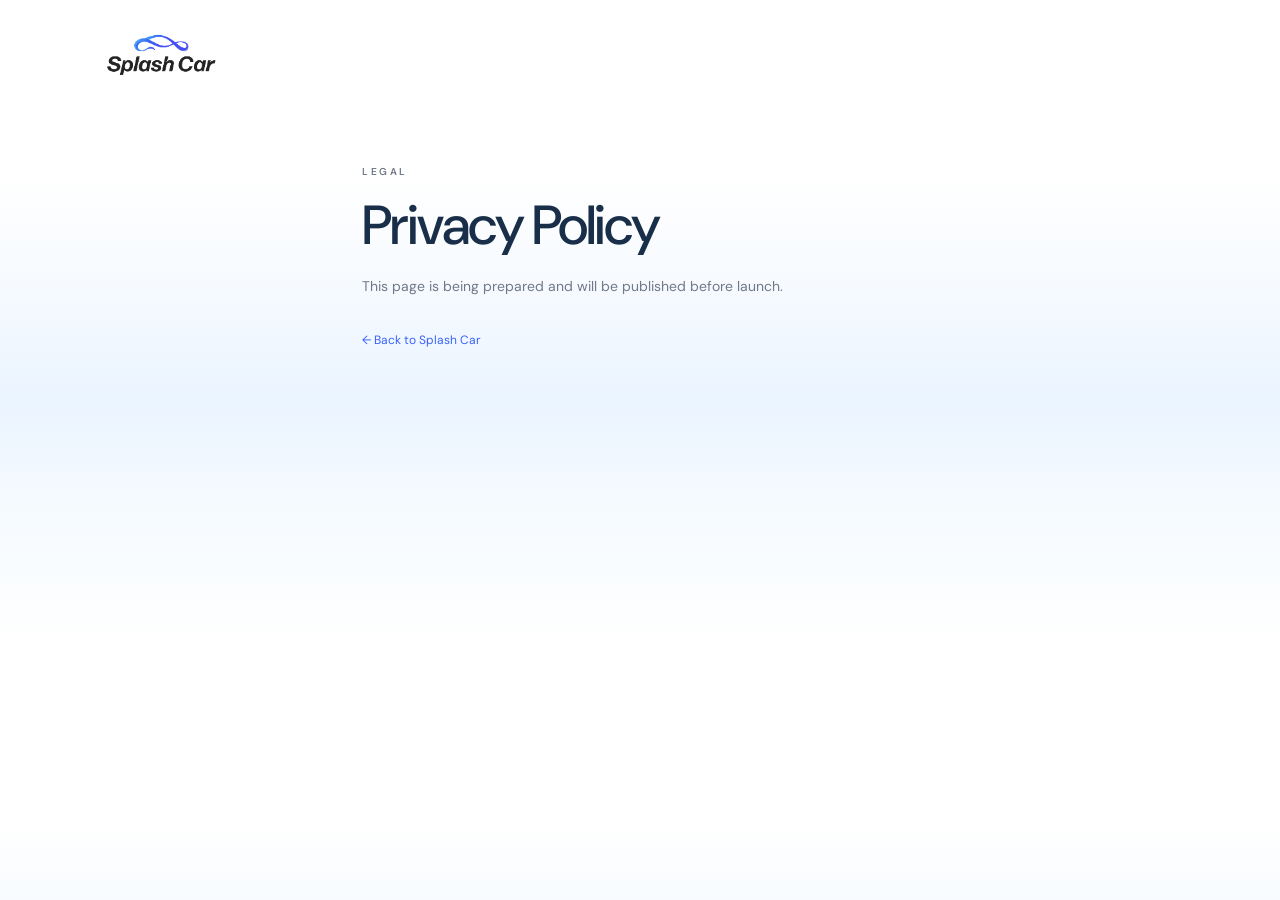
==== privacy.html @ b80e3eee "Splash Car coming-soon site with tunnel wash animation Light and dark-grey directions, tunnel hero a" ====
<!doctype html>
<html lang="en" data-theme="light">
<head>
  <meta charset="utf-8" />
  <meta name="viewport" content="width=device-width, initial-scale=1" />
  <title>Privacy Policy — Splash Car</title>
  <link rel="icon" href="favicon.svg" type="image/svg+xml" />
  <link rel="stylesheet" href="https://fonts.googleapis.com/css2?family=DM+Sans:opsz,wght@9..40,400;9..40,500;9..40,600&display=swap" />
  <link rel="stylesheet" href="styles.css" />
  <script>
    (function () {
      var d = new URLSearchParams(location.search).get('direction');
      if (d === 'dark' || d === 'light') document.documentElement.dataset.theme = d;
    })();
  </script>
</head>
<body>
  <header class="site-header">
    <a href="index.html" class="logo" aria-label="Splash Car home">
      <img class="logo-on-light" src="assets/splash-car-logo.png" alt="Splash Car" />
      <img class="logo-on-dark" src="assets/splash-car-logo-white.png" alt="Splash Car" />
    </a>
  </header>
  <main class="legal-page">
    <p class="eyebrow">Legal</p>
    <h1>Privacy Policy</h1>
    <p>This page is being prepared and will be published before launch.</p>
    <a class="back" href="index.html">← Back to Splash Car</a>
  </main>
</body>
</html>
---- styles.css ----
/* ---------- Tokens ---------- */
:root {
  --blue: #3761fa;
  --blue-hover: #244be2;
  --blue-soft: #5486ff;

  --bg: linear-gradient(#fff 0% 27%, #f4f9ff 48%, #eaf4ff 62%, #f5faff 78%, #fff 100%);
  --text: #22252d;
  --ink: #182e49;
  --muted: #707987;
  --faint: #8c93a1;
  --line: #d9dde4;
  --field-line: #d8dce5;
  --placeholder: #a4a9b4;
  --chip-bg: #fff;
  --chip-line: #cfd7e0;

  /* Read by main.js for the tunnel canvas (r, g, b) */
  --rib: 55, 97, 250;
  --rib-hot: 84, 134, 255;
  --streak: 84, 134, 255;
  --floor: 220, 232, 248;
  --bloom: 120, 160, 255;
  --tunnel-blend: source-over;
  --rib-strength: 0.8;
  --sheen-blend: screen;
  --water: 70, 120, 240;
}

:root[data-theme="dark"] {
  --bg: linear-gradient(180deg, #1c1d20 0%, #151619 38%, #0f1012 72%, #131417 100%);
  --text: #e6e8ec;
  --ink: #f3f5f8;
  --muted: #8d939e;
  --faint: #6f7580;
  --line: #2a2d33;
  --field-line: #31343b;
  --placeholder: #5d636e;
  --chip-bg: #1d1f23;
  --chip-line: #34373e;
  --blue-soft: #6f95ff;

  --rib: 70, 112, 255;
  --rib-hot: 140, 175, 255;
  --streak: 120, 160, 255;
  --floor: 40, 60, 120;
  --bloom: 70, 110, 255;
  --tunnel-blend: lighter;
  --rib-strength: 1;
  --water: 190, 220, 255;
}

/* ---------- Base ---------- */
* { box-sizing: border-box; }
html { scroll-behavior: smooth; }
body {
  margin: 0;
  color: var(--text);
  background: var(--bg);
  background-color: #fff;
  font-family: "DM Sans", Arial, sans-serif;
  -webkit-font-smoothing: antialiased;
  transition: color .3s;
}
:root[data-theme="dark"] body { background-color: #111214; }
a { color: inherit; text-decoration: none; }
button, input, textarea, select { font: inherit; }
button { cursor: pointer; }
button:disabled { cursor: wait; }
h1, h2, h3, p { margin: 0; }
:is(a, button, input, textarea, select):focus-visible { outline: 2px solid #6784ff; outline-offset: 6px; }
.sr-only { position: absolute; width: 1px; height: 1px; overflow: hidden; clip: rect(0 0 0 0); white-space: nowrap; }

/* ---------- Logo (swaps per direction, colours untouched) ---------- */
.logo { position: relative; display: block; flex: none; width: 160px; height: 81px; }
.logo img { position: absolute; inset: 0; width: 100%; height: 100%; object-fit: contain; }
.logo-on-dark { opacity: 0; }
:root[data-theme="dark"] .logo-on-light { opacity: 0; }
:root[data-theme="dark"] .logo-on-dark { opacity: 1; }

/* ---------- Modern arrow chip ---------- */
.arrow-chip {
  position: relative;
  display: inline-grid;
  place-items: center;
  flex: none;
  width: 30px;
  height: 30px;
  border-radius: 999px;
  overflow: hidden;
}
.arrow-chip svg {
  grid-area: 1 / 1;
  width: 15px;
  height: 15px;
  fill: none;
  stroke: currentColor;
  stroke-width: 1.7;
  stroke-linecap: round;
  stroke-linejoin: round;
  transition: transform .45s cubic-bezier(.7, 0, .2, 1);
}
.arrow-chip svg + svg { transform: translateX(-200%); }
:is(a, button):hover .arrow-chip svg:first-child,
:is(a, button):focus-visible .arrow-chip svg:first-child { transform: translateX(200%); }
:is(a, button):hover .arrow-chip svg + svg,
:is(a, button):focus-visible .arrow-chip svg + svg { transform: translateX(0); }

/* ---------- Header ---------- */
.top { overflow: hidden; }
.site-header {
  position: relative;
  z-index: 3;
  display: flex;
  align-items: center;
  justify-content: space-between;
  max-width: 1700px;
  height: 105px;
  margin: auto;
  padding: 0 6%;
}
.header-contact {
  display: flex;
  align-items: center;
  gap: 14px;
  font-size: 12px;
  font-weight: 500;
  letter-spacing: .2px;
}
.header-contact .arrow-chip { border: 1px solid var(--chip-line); background: var(--chip-bg); transition: border-color .25s, color .25s, background .25s; }
.header-contact:hover { color: var(--blue); }
.header-contact:hover .arrow-chip { border-color: var(--blue); background: var(--blue); color: #fff; }

/* ---------- Hero ---------- */
.hero { position: relative; max-width: 1800px; margin: auto; }
.hero-copy { position: relative; z-index: 2; padding: 34px 8% 0; text-align: center; }
.eyebrow {
  display: flex;
  align-items: center;
  gap: 10px;
  font-size: 10px;
  font-weight: 600;
  letter-spacing: 2.4px;
  text-transform: uppercase;
}
.hero .eyebrow { justify-content: center; margin-bottom: 18px; color: var(--muted); }
.eyebrow > span { width: 5px; height: 5px; border-radius: 50%; background: var(--blue-soft); box-shadow: 0 0 0 4px rgba(84, 134, 255, .16); }
h1 {
  font-size: clamp(34px, 4.3vw, 62px);
  font-weight: 500;
  line-height: 1.06;
  letter-spacing: -0.035em;
  color: var(--ink);
  text-wrap: balance;
}
h1 > span { color: var(--blue-soft); }
:root[data-theme="light"] h1 > span { color: var(--blue); }

/* ---------- Tunnel scene ---------- */
.scene {
  position: relative;
  isolation: isolate;
  height: 560px;
  margin-top: 8px;
  overflow: hidden;
}
.scene canvas.tunnel-back,
.scene canvas.tunnel-front {
  position: absolute;
  inset: 0;
  width: 100%;
  height: 100%;
  pointer-events: none;
  /* keep the very top of the scene clear so the title never collides with the tunnel */
  -webkit-mask: linear-gradient(to bottom, transparent 0%, #000 22%, #000 88%, transparent 100%);
          mask: linear-gradient(to bottom, transparent 0%, #000 22%, #000 88%, transparent 100%);
}
.tunnel-back { z-index: 1; }
.tunnel-front { z-index: 3; }

.car {
  position: absolute;
  z-index: 2;
  left: 0;
  top: 0;
  will-change: transform;
}
.car-body { display: block; width: 100%; height: auto; user-select: none; }
/* Wheels: tyre + rim cut from the car photo as one round image each, so the whole
   wheel turns as a unit. A spin-blur layer fades in with speed (set from main.js). */
.wheel {
  position: absolute;
  z-index: 1;
  aspect-ratio: 1;
  border-radius: 50%;
  will-change: transform;
}
.wheel-rear { left: 12.796%; top: 50.124%; width: 15.86%; }
.wheel-front { left: 73.841%; top: 49.876%; width: 16.066%; }
.wheel img { display: block; width: 100%; height: 100%; }
.spin {
  position: absolute;
  inset: 15%;
  border-radius: 50%;
  opacity: 0;
  background:
    repeating-conic-gradient(from 8deg, rgba(210,215,222,.55) 0deg 9deg, rgba(40,42,46,.35) 12deg 21deg, rgba(210,215,222,.55) 24deg 24deg),
    radial-gradient(circle closest-side, rgba(170,175,182,.6) 0 20%, transparent 22%);
  -webkit-mask: radial-gradient(circle closest-side, #000 0 88%, transparent 100%);
          mask: radial-gradient(circle closest-side, #000 0 88%, transparent 100%);
  filter: blur(1.5px);
}
.car-foam {
  position: absolute;
  z-index: 2;
  inset: 0;
  width: 100%;
  height: 100%;
  pointer-events: none;
  -webkit-mask: url(assets/car-clean.png) center / 100% 100% no-repeat;
          mask: url(assets/car-clean.png) center / 100% 100% no-repeat;
}
.wash-stage {
  display: flex;
  align-items: center;
  gap: 10px;
  min-height: 32px;
  font-size: 10px;
  font-weight: 600;
  letter-spacing: 2px;
  text-transform: uppercase;
  color: var(--muted);
  opacity: 0;
  transition: opacity .4s;
}
.wash-stage.on { opacity: 1; }
.wash-step { color: var(--blue-soft); font-variant-numeric: tabular-nums; }
.wash-step::after { content: ""; display: inline-block; width: 18px; height: 1px; margin-left: 10px; vertical-align: middle; background: currentColor; }
.car-sheen {
  position: absolute;
  z-index: 2;
  inset: 0;
  width: 100%;
  height: 100%;
  pointer-events: none;
  mix-blend-mode: var(--sheen-blend);
  -webkit-mask: url(assets/car-clean.png) center / 100% 100% no-repeat;
          mask: url(assets/car-clean.png) center / 100% 100% no-repeat;
}
.car-glow {
  position: absolute;
  z-index: -1;
  left: 4%;
  right: 4%;
  bottom: 11%;
  height: 16%;
  border-radius: 50%;
  background: radial-gradient(closest-side, rgba(0, 0, 0, .55), transparent);
  filter: blur(6px);
}
.car-reflection {
  position: absolute;
  top: 79%;
  left: 0;
  width: 100%;
  opacity: .14;
  filter: blur(1.5px);
  transform: scaleY(-1);
  pointer-events: none;
  -webkit-mask: linear-gradient(transparent 45%, #000 100%);
          mask: linear-gradient(transparent 45%, #000 100%);
}
:root[data-theme="dark"] .car-reflection { opacity: .2; }

.scene-bottom {
  position: absolute;
  z-index: 5;
  left: 8%;
  right: 8%;
  bottom: 16px;
  display: flex;
  align-items: center;
  justify-content: space-between;
}
.pause {
  display: grid;
  place-items: center;
  width: 32px;
  height: 32px;
  padding: 0;
  border: 1px solid var(--chip-line);
  border-radius: 50%;
  background: var(--chip-bg);
  color: var(--muted);
  transition: color .2s, border-color .2s;
}
.pause:hover { color: var(--blue); border-color: var(--blue); }
.pause svg { width: 14px; height: 14px; fill: none; stroke: currentColor; stroke-width: 1.8; stroke-linecap: round; stroke-linejoin: round; }
.pause .i-play { display: none; }
.pause[aria-pressed="true"] .i-play { display: block; }
.pause[aria-pressed="true"] .i-pause { display: none; }

/* ---------- Contact ---------- */
.contact {
  display: grid;
  grid-template-columns: 1fr 1fr;
  gap: 12%;
  max-width: 1500px;
  margin: auto;
  padding: 100px 8% 80px;
}
.contact .eyebrow { margin-bottom: 30px; color: var(--muted); }
.contact h2 { font-size: clamp(40px, 4.1vw, 60px); font-weight: 450; line-height: 1.1; letter-spacing: -2.5px; color: var(--ink); }
.contact h2 span { color: var(--blue); }
:root[data-theme="dark"] .contact h2 span { color: var(--blue-soft); }
.contact-copy > p:not(.eyebrow) { margin-top: 24px; font-size: 13px; line-height: 1.8; color: var(--muted); }
.brand-note { display: flex; align-items: center; gap: 12px; margin-top: 62px; font-size: 8px; letter-spacing: 1.3px; text-transform: uppercase; color: var(--faint); }
.small-line { display: block; width: 25px; height: 1px; background: #4e75ff; }

.contact-form h3 { margin-bottom: 27px; font-size: 26px; font-weight: 500; letter-spacing: -.6px; color: var(--ink); }
.field { margin-bottom: 23px; }
.field label { display: block; margin-bottom: 9px; font-size: 11px; font-weight: 500; color: var(--muted); }
.field input, .field textarea {
  display: block;
  width: 100%;
  padding: 9px 0 15px;
  border: 0;
  border-bottom: 1px solid var(--field-line);
  border-radius: 0;
  background: transparent;
  color: var(--text);
  font-size: 14px;
  line-height: 1.5;
  transition: border-color .2s;
}
.field textarea { min-height: 90px; resize: vertical; }
.field input::placeholder, .field textarea::placeholder { color: var(--placeholder); }
.field input:focus, .field textarea:focus { outline: none; border-color: var(--blue); }
.checkbox { display: flex; align-items: flex-start; gap: 12px; margin-top: 7px; font-size: 11px; line-height: 1.7; color: var(--muted); cursor: pointer; }
.checkbox input {
  position: relative;
  flex-shrink: 0;
  width: 16px;
  height: 16px;
  margin: 2px 0 0;
  border: 1px solid var(--chip-line);
  border-radius: 4px;
  -webkit-appearance: none;
          appearance: none;
  cursor: pointer;
}
.checkbox input:checked { background: var(--blue); border-color: var(--blue); }
.checkbox input:checked::after {
  content: "";
  position: absolute;
  left: 5px;
  top: 2px;
  width: 4px;
  height: 8px;
  border: solid #fff;
  border-width: 0 1.6px 1.6px 0;
  transform: rotate(45deg);
}
.send {
  display: flex;
  align-items: center;
  justify-content: space-between;
  gap: 40px;
  min-width: 156px;
  margin-top: 28px;
  padding: 9px 9px 9px 22px;
  border: 0;
  border-radius: 999px;
  background: var(--blue);
  color: #fff;
  font-size: 13px;
  font-weight: 500;
  box-shadow: 0 10px 24px -12px rgba(55, 97, 250, .8);
  transition: background .2s, box-shadow .2s;
}
.send .arrow-chip { width: 34px; height: 34px; background: rgba(255, 255, 255, .16); }
.send:hover { background: var(--blue-hover); box-shadow: 0 14px 30px -12px rgba(55, 97, 250, .9); }
.send:disabled { opacity: .65; }
.form-status { display: flex; align-items: center; gap: 7px; min-height: 20px; margin-top: 16px; font-size: 11px; line-height: 1.6; color: #35634a; }
:root[data-theme="dark"] .form-status { color: #6fc596; }
.form-status.error { color: #d05252; }
.honeypot { position: absolute; left: -10000px; opacity: 0; }

/* ---------- Footer ---------- */
.site-footer {
  display: flex;
  align-items: center;
  justify-content: space-between;
  gap: 20px;
  padding: 20px 6%;
  border-top: 1px solid var(--line);
}
.site-footer .logo { width: 145px; height: 74px; }
.legal { display: flex; align-items: center; gap: 18px; font-size: 10px; color: var(--faint); }
.legal nav { display: flex; gap: 18px; }
.legal nav a { position: relative; transition: color .2s; }
.legal nav a::before { content: ""; position: absolute; left: -10px; top: 50%; width: 3px; height: 3px; border-radius: 50%; background: currentColor; opacity: .6; transform: translateY(-50%); }
.legal nav a:hover { color: var(--blue); }
.tagline { font-size: 10px; letter-spacing: .3px; color: var(--faint); }

/* ---------- Review panel ---------- */
.review {
  position: fixed;
  z-index: 50;
  left: 16px;
  bottom: 16px;
  display: grid;
  gap: 8px;
  padding: 12px;
  border: 1px solid var(--chip-line);
  border-radius: 12px;
  background: var(--chip-bg);
  box-shadow: 0 12px 30px -16px rgba(0, 0, 0, .4);
  font-size: 12px;
}
.review[hidden] { display: none; }
.review-title { font-size: 9px; font-weight: 600; letter-spacing: 1.6px; text-transform: uppercase; color: var(--muted); }
.review-row { display: flex; gap: 6px; }
.review button, .review select {
  padding: 7px 10px;
  border: 1px solid var(--chip-line);
  border-radius: 8px;
  background: transparent;
  color: var(--text);
}
.review select { width: 100%; background: var(--chip-bg); }
.review button[aria-pressed="true"] { border-color: var(--blue); background: var(--blue); color: #fff; }

/* ---------- Responsive ---------- */
@media (min-width: 1500px) {
  .scene { height: 620px; }
}
@media (max-width: 900px) {
  .site-header { height: 95px; }
  .scene { height: 470px; }
  .contact { gap: 8%; padding: 70px 7%; }
  .contact h2 { font-size: 44px; }
  .site-footer { flex-wrap: wrap; }
}
@media (max-width: 600px) {
  .site-header { height: 88px; }
  .logo { width: 132px; height: 67px; }
  .header-contact { gap: 10px; font-size: 11px; }
  .header-contact .arrow-chip { width: 28px; height: 28px; }
  .hero-copy { padding: 22px 7% 0; }
  .hero .eyebrow { margin-bottom: 14px; font-size: 9px; letter-spacing: 1.8px; }
  h1 { font-size: clamp(30px, 8.6vw, 40px); }
  .scene { height: 330px; margin-top: 0; }
  .scene-bottom { left: 7%; right: 7%; }
  .wash-stage { font-size: 9px; letter-spacing: 1.6px; }
  .contact { grid-template-columns: 1fr; gap: 40px; padding: 58px 7% 40px; }
  .contact h2 { font-size: 40px; letter-spacing: -1.8px; }
  .contact-copy > p:not(.eyebrow) { font-size: 12px; }
  .brand-note { margin-top: 26px; }
  .field input, .field textarea { font-size: 16px; }
  .send { width: 100%; }
  .site-footer { flex-direction: column; align-items: flex-start; gap: 8px; padding: 14px 7% 24px; }
  .legal { flex-wrap: wrap; gap: 6px 18px; }
  .desktop { display: none; }
}
@media (prefers-reduced-motion: reduce) {
  html { scroll-behavior: auto; }
  *, ::before, ::after { transition: none !important; animation: none !important; }
  .pause { display: none; }
}

/* ---------- Legal placeholder pages ---------- */
.legal-page { max-width: 760px; min-height: 60vh; margin: auto; padding: 60px 8% 100px; }
.legal-page .eyebrow { margin-bottom: 18px; color: var(--muted); }
.legal-page h1 { margin-bottom: 20px; }
.legal-page p:not(.eyebrow) { font-size: 14px; line-height: 1.8; color: var(--muted); }
.legal-page .back { display: inline-block; margin-top: 32px; font-size: 12px; color: var(--blue); }
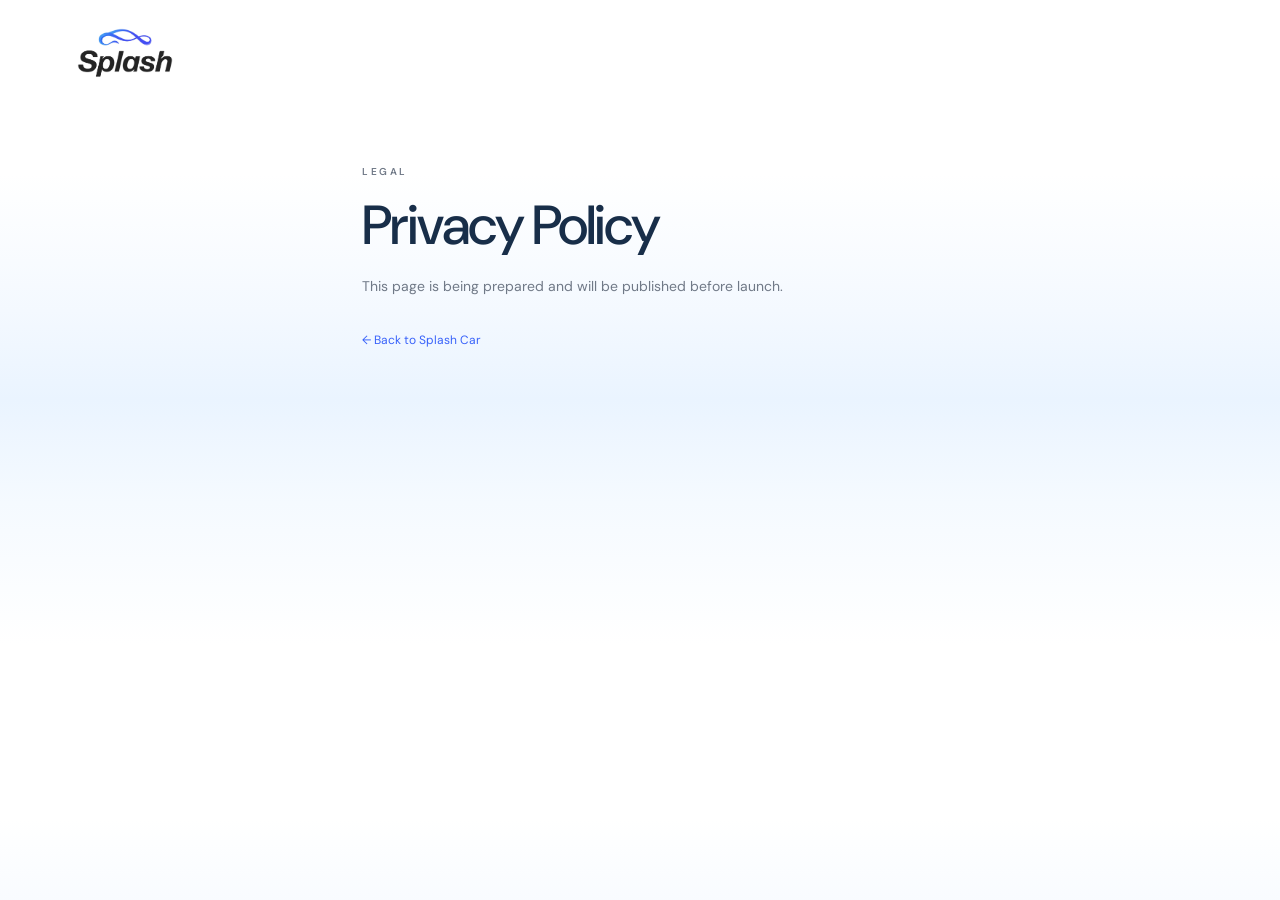
==== commit d9d6d957: "Replace logo with new Splash logo Co-Authored-By: Claude Opus 5.5 <noreply@anthropic.com>" ====
--- a/privacy.html
+++ b/privacy.html
@@ -17,8 +17,8 @@
 <body>
   <header class="site-header">
     <a href="index.html" class="logo" aria-label="Splash Car home">
-      <img class="logo-on-light" src="assets/splash-car-logo.png" alt="Splash Car" />
-      <img class="logo-on-dark" src="assets/splash-car-logo-white.png" alt="Splash Car" />
+      <img class="logo-on-light" src="assets/splash-logo.png" alt="Splash" />
+      <img class="logo-on-dark" src="assets/splash-logo-white.png" alt="Splash" />
     </a>
   </header>
   <main class="legal-page">
--- a/styles.css
+++ b/styles.css
@@ -72,7 +72,7 @@
 .sr-only { position: absolute; width: 1px; height: 1px; overflow: hidden; clip: rect(0 0 0 0); white-space: nowrap; }
 
 /* ---------- Logo (swaps per direction, colours untouched) ---------- */
-.logo { position: relative; display: block; flex: none; width: 160px; height: 81px; }
+.logo { position: relative; display: block; flex: none; width: 96px; height: 50px; }
 .logo img { position: absolute; inset: 0; width: 100%; height: 100%; object-fit: contain; }
 .logo-on-dark { opacity: 0; }
 :root[data-theme="dark"] .logo-on-light { opacity: 0; }
@@ -395,7 +395,7 @@
   padding: 20px 6%;
   border-top: 1px solid var(--line);
 }
-.site-footer .logo { width: 145px; height: 74px; }
+.site-footer .logo { width: 84px; height: 44px; }
 .legal { display: flex; align-items: center; gap: 18px; font-size: 10px; color: var(--faint); }
 .legal nav { display: flex; gap: 18px; }
 .legal nav a { position: relative; transition: color .2s; }
@@ -444,7 +444,7 @@
 }
 @media (max-width: 600px) {
   .site-header { height: 88px; }
-  .logo { width: 132px; height: 67px; }
+  .logo { width: 82px; height: 43px; }
   .header-contact { gap: 10px; font-size: 11px; }
   .header-contact .arrow-chip { width: 28px; height: 28px; }
   .hero-copy { padding: 22px 7% 0; }
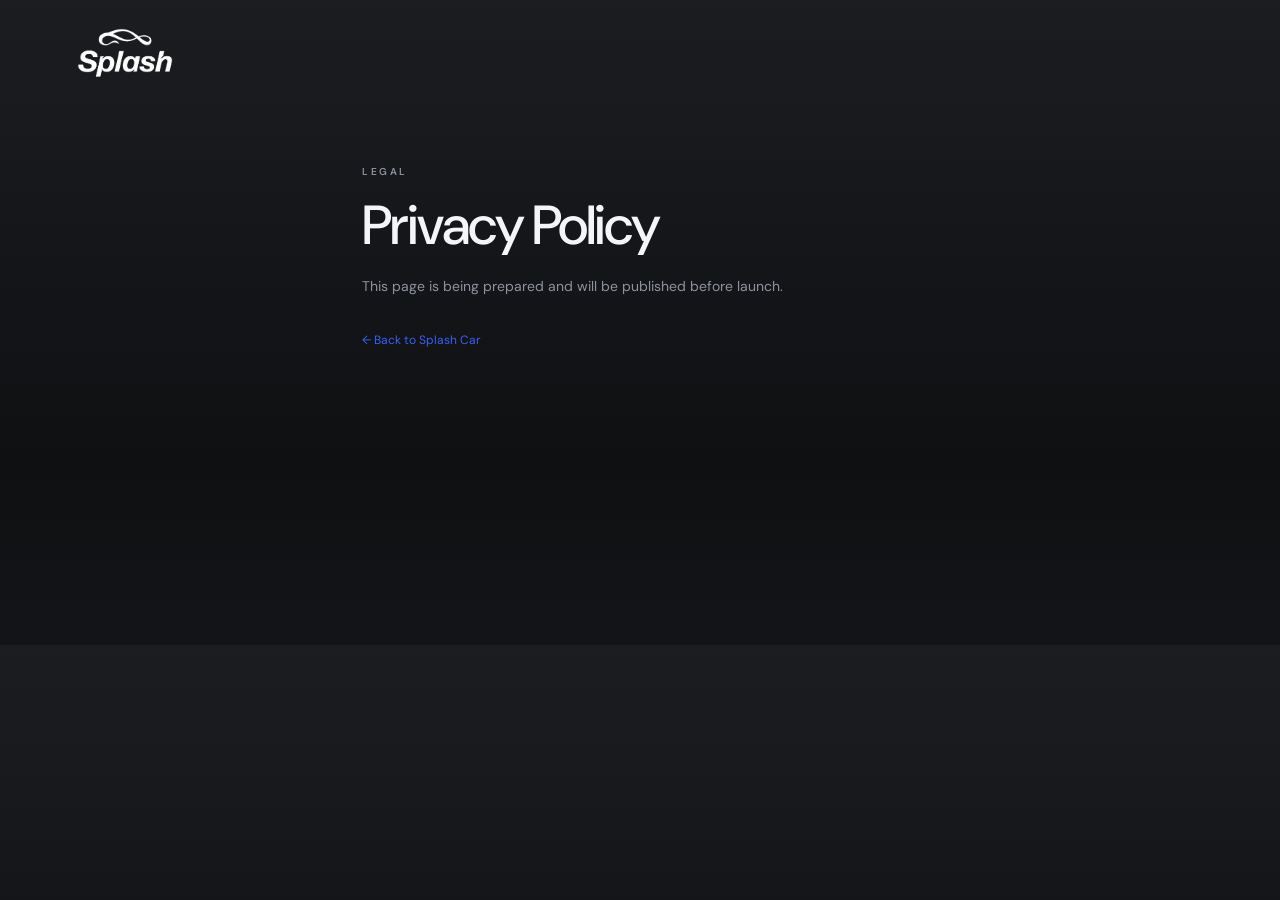
==== commit 32db2e1d: "Make the dark-grey direction the default Co-Authored-By: Claude Opus 5.5 <noreply@anthropic.com>" ====
--- a/privacy.html
+++ b/privacy.html
@@ -1,5 +1,5 @@
 <!doctype html>
-<html lang="en" data-theme="light">
+<html lang="en" data-theme="dark">
 <head>
   <meta charset="utf-8" />
   <meta name="viewport" content="width=device-width, initial-scale=1" />
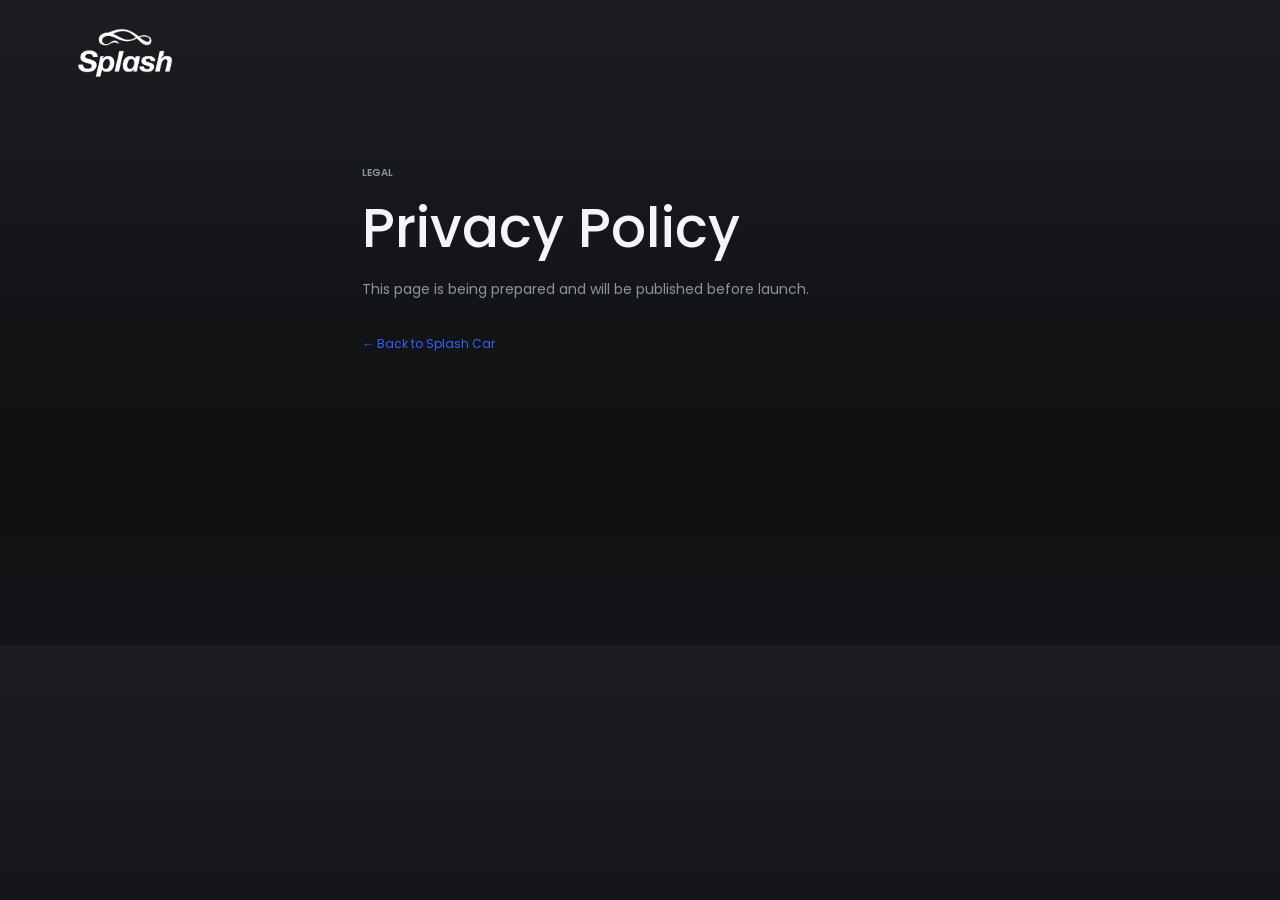
==== commit 322bf551: "Head-on car wash hero with roller brushes and continuous loop Switch to Poppins with zero letter spa" ====
--- a/privacy.html
+++ b/privacy.html
@@ -5,8 +5,8 @@
   <meta name="viewport" content="width=device-width, initial-scale=1" />
   <title>Privacy Policy — Splash Car</title>
   <link rel="icon" href="favicon.svg" type="image/svg+xml" />
-  <link rel="stylesheet" href="https://fonts.googleapis.com/css2?family=DM+Sans:opsz,wght@9..40,400;9..40,500;9..40,600&display=swap" />
-  <link rel="stylesheet" href="styles.css" />
+  <link rel="stylesheet" href="https://fonts.googleapis.com/css2?family=Poppins:wght@400;500;600;700&display=swap" />
+  <link rel="stylesheet" href="styles.css?v=17" />
   <script>
     (function () {
       var d = new URLSearchParams(location.search).get('direction');
--- a/styles.css
+++ b/styles.css
@@ -58,7 +58,7 @@
   color: var(--text);
   background: var(--bg);
   background-color: #fff;
-  font-family: "DM Sans", Arial, sans-serif;
+  font-family: "Poppins", Arial, sans-serif;
   -webkit-font-smoothing: antialiased;
   transition: color .3s;
 }
@@ -125,7 +125,7 @@
   gap: 14px;
   font-size: 12px;
   font-weight: 500;
-  letter-spacing: .2px;
+  letter-spacing: 0;
 }
 .header-contact .arrow-chip { border: 1px solid var(--chip-line); background: var(--chip-bg); transition: border-color .25s, color .25s, background .25s; }
 .header-contact:hover { color: var(--blue); }
@@ -140,7 +140,7 @@
   gap: 10px;
   font-size: 10px;
   font-weight: 600;
-  letter-spacing: 2.4px;
+  letter-spacing: 0;
   text-transform: uppercase;
 }
 .hero .eyebrow { justify-content: center; margin-bottom: 18px; color: var(--muted); }
@@ -149,7 +149,7 @@
   font-size: clamp(34px, 4.3vw, 62px);
   font-weight: 500;
   line-height: 1.06;
-  letter-spacing: -0.035em;
+  letter-spacing: 0;
   color: var(--ink);
   text-wrap: balance;
 }
@@ -160,65 +160,18 @@
 .scene {
   position: relative;
   isolation: isolate;
-  height: 560px;
+  height: 600px;
   margin-top: 8px;
   overflow: hidden;
 }
-.scene canvas.tunnel-back,
-.scene canvas.tunnel-front {
+.wash-canvas {
   position: absolute;
   inset: 0;
   width: 100%;
   height: 100%;
-  pointer-events: none;
-  /* keep the very top of the scene clear so the title never collides with the tunnel */
-  -webkit-mask: linear-gradient(to bottom, transparent 0%, #000 22%, #000 88%, transparent 100%);
-          mask: linear-gradient(to bottom, transparent 0%, #000 22%, #000 88%, transparent 100%);
-}
-.tunnel-back { z-index: 1; }
-.tunnel-front { z-index: 3; }
-
-.car {
-  position: absolute;
-  z-index: 2;
-  left: 0;
-  top: 0;
-  will-change: transform;
-}
-.car-body { display: block; width: 100%; height: auto; user-select: none; }
-/* Wheels: tyre + rim cut from the car photo as one round image each, so the whole
-   wheel turns as a unit. A spin-blur layer fades in with speed (set from main.js). */
-.wheel {
-  position: absolute;
-  z-index: 1;
-  aspect-ratio: 1;
-  border-radius: 50%;
-  will-change: transform;
-}
-.wheel-rear { left: 12.796%; top: 50.124%; width: 15.86%; }
-.wheel-front { left: 73.841%; top: 49.876%; width: 16.066%; }
-.wheel img { display: block; width: 100%; height: 100%; }
-.spin {
-  position: absolute;
-  inset: 15%;
-  border-radius: 50%;
-  opacity: 0;
-  background:
-    repeating-conic-gradient(from 8deg, rgba(210,215,222,.55) 0deg 9deg, rgba(40,42,46,.35) 12deg 21deg, rgba(210,215,222,.55) 24deg 24deg),
-    radial-gradient(circle closest-side, rgba(170,175,182,.6) 0 20%, transparent 22%);
-  -webkit-mask: radial-gradient(circle closest-side, #000 0 88%, transparent 100%);
-          mask: radial-gradient(circle closest-side, #000 0 88%, transparent 100%);
-  filter: blur(1.5px);
-}
-.car-foam {
-  position: absolute;
-  z-index: 2;
-  inset: 0;
-  width: 100%;
-  height: 100%;
-  pointer-events: none;
-  -webkit-mask: url(assets/car-clean.png) center / 100% 100% no-repeat;
-          mask: url(assets/car-clean.png) center / 100% 100% no-repeat;
+  /* soft top and bottom edges so the tunnel melts into the page */
+  -webkit-mask: linear-gradient(to bottom, transparent 0%, #000 12%, #000 86%, transparent 100%);
+          mask: linear-gradient(to bottom, transparent 0%, #000 12%, #000 86%, transparent 100%);
 }
 .wash-stage {
   display: flex;
@@ -227,7 +180,7 @@
   min-height: 32px;
   font-size: 10px;
   font-weight: 600;
-  letter-spacing: 2px;
+  letter-spacing: 0;
   text-transform: uppercase;
   color: var(--muted);
   opacity: 0;
@@ -236,42 +189,6 @@
 .wash-stage.on { opacity: 1; }
 .wash-step { color: var(--blue-soft); font-variant-numeric: tabular-nums; }
 .wash-step::after { content: ""; display: inline-block; width: 18px; height: 1px; margin-left: 10px; vertical-align: middle; background: currentColor; }
-.car-sheen {
-  position: absolute;
-  z-index: 2;
-  inset: 0;
-  width: 100%;
-  height: 100%;
-  pointer-events: none;
-  mix-blend-mode: var(--sheen-blend);
-  -webkit-mask: url(assets/car-clean.png) center / 100% 100% no-repeat;
-          mask: url(assets/car-clean.png) center / 100% 100% no-repeat;
-}
-.car-glow {
-  position: absolute;
-  z-index: -1;
-  left: 4%;
-  right: 4%;
-  bottom: 11%;
-  height: 16%;
-  border-radius: 50%;
-  background: radial-gradient(closest-side, rgba(0, 0, 0, .55), transparent);
-  filter: blur(6px);
-}
-.car-reflection {
-  position: absolute;
-  top: 79%;
-  left: 0;
-  width: 100%;
-  opacity: .14;
-  filter: blur(1.5px);
-  transform: scaleY(-1);
-  pointer-events: none;
-  -webkit-mask: linear-gradient(transparent 45%, #000 100%);
-          mask: linear-gradient(transparent 45%, #000 100%);
-}
-:root[data-theme="dark"] .car-reflection { opacity: .2; }
-
 .scene-bottom {
   position: absolute;
   z-index: 5;
@@ -310,14 +227,14 @@
   padding: 100px 8% 80px;
 }
 .contact .eyebrow { margin-bottom: 30px; color: var(--muted); }
-.contact h2 { font-size: clamp(40px, 4.1vw, 60px); font-weight: 450; line-height: 1.1; letter-spacing: -2.5px; color: var(--ink); }
+.contact h2 { font-size: clamp(40px, 4.1vw, 60px); font-weight: 400; line-height: 1.1; letter-spacing: 0; color: var(--ink); }
 .contact h2 span { color: var(--blue); }
 :root[data-theme="dark"] .contact h2 span { color: var(--blue-soft); }
 .contact-copy > p:not(.eyebrow) { margin-top: 24px; font-size: 13px; line-height: 1.8; color: var(--muted); }
-.brand-note { display: flex; align-items: center; gap: 12px; margin-top: 62px; font-size: 8px; letter-spacing: 1.3px; text-transform: uppercase; color: var(--faint); }
+.brand-note { display: flex; align-items: center; gap: 12px; margin-top: 62px; font-size: 8px; letter-spacing: 0; text-transform: uppercase; color: var(--faint); }
 .small-line { display: block; width: 25px; height: 1px; background: #4e75ff; }
 
-.contact-form h3 { margin-bottom: 27px; font-size: 26px; font-weight: 500; letter-spacing: -.6px; color: var(--ink); }
+.contact-form h3 { margin-bottom: 27px; font-size: 26px; font-weight: 500; letter-spacing: 0; color: var(--ink); }
 .field { margin-bottom: 23px; }
 .field label { display: block; margin-bottom: 9px; font-size: 11px; font-weight: 500; color: var(--muted); }
 .field input, .field textarea {
@@ -401,7 +318,7 @@
 .legal nav a { position: relative; transition: color .2s; }
 .legal nav a::before { content: ""; position: absolute; left: -10px; top: 50%; width: 3px; height: 3px; border-radius: 50%; background: currentColor; opacity: .6; transform: translateY(-50%); }
 .legal nav a:hover { color: var(--blue); }
-.tagline { font-size: 10px; letter-spacing: .3px; color: var(--faint); }
+.tagline { font-size: 10px; letter-spacing: 0; color: var(--faint); }
 
 /* ---------- Review panel ---------- */
 .review {
@@ -419,7 +336,7 @@
   font-size: 12px;
 }
 .review[hidden] { display: none; }
-.review-title { font-size: 9px; font-weight: 600; letter-spacing: 1.6px; text-transform: uppercase; color: var(--muted); }
+.review-title { font-size: 9px; font-weight: 600; letter-spacing: 0; text-transform: uppercase; color: var(--muted); }
 .review-row { display: flex; gap: 6px; }
 .review button, .review select {
   padding: 7px 10px;
@@ -433,11 +350,11 @@
 
 /* ---------- Responsive ---------- */
 @media (min-width: 1500px) {
-  .scene { height: 620px; }
+  .scene { height: 680px; }
 }
 @media (max-width: 900px) {
   .site-header { height: 95px; }
-  .scene { height: 470px; }
+  .scene { height: 520px; }
   .contact { gap: 8%; padding: 70px 7%; }
   .contact h2 { font-size: 44px; }
   .site-footer { flex-wrap: wrap; }
@@ -448,13 +365,13 @@
   .header-contact { gap: 10px; font-size: 11px; }
   .header-contact .arrow-chip { width: 28px; height: 28px; }
   .hero-copy { padding: 22px 7% 0; }
-  .hero .eyebrow { margin-bottom: 14px; font-size: 9px; letter-spacing: 1.8px; }
+  .hero .eyebrow { margin-bottom: 14px; font-size: 9px; letter-spacing: 0; }
   h1 { font-size: clamp(30px, 8.6vw, 40px); }
-  .scene { height: 330px; margin-top: 0; }
+  .scene { height: 420px; margin-top: 0; }
   .scene-bottom { left: 7%; right: 7%; }
-  .wash-stage { font-size: 9px; letter-spacing: 1.6px; }
+  .wash-stage { font-size: 9px; letter-spacing: 0; }
   .contact { grid-template-columns: 1fr; gap: 40px; padding: 58px 7% 40px; }
-  .contact h2 { font-size: 40px; letter-spacing: -1.8px; }
+  .contact h2 { font-size: 40px; letter-spacing: 0; }
   .contact-copy > p:not(.eyebrow) { font-size: 12px; }
   .brand-note { margin-top: 26px; }
   .field input, .field textarea { font-size: 16px; }
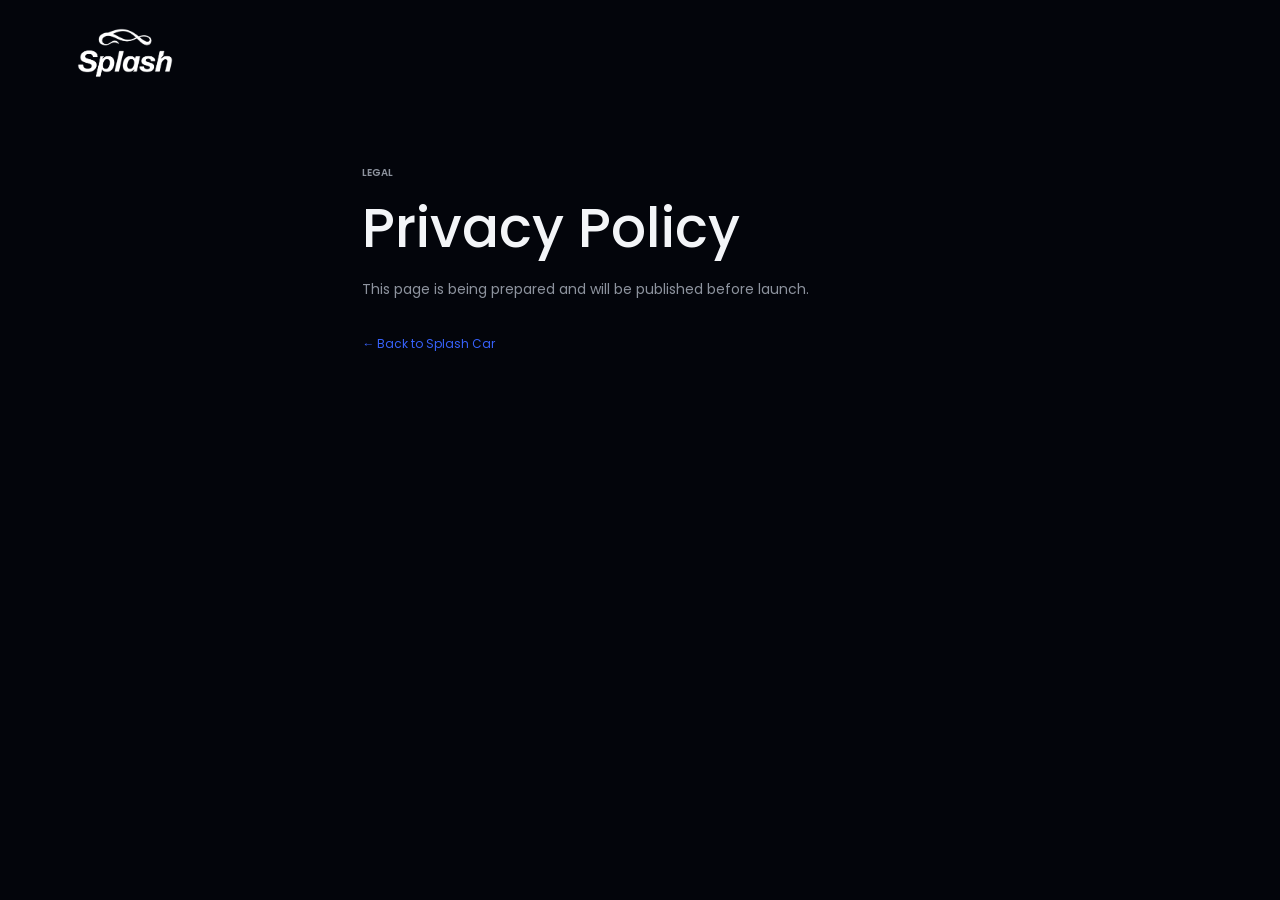
==== commit b38b1b8d: "More realistic car lighting and matching header background Tint the car with a multiply blend, add t" ====
--- a/privacy.html
+++ b/privacy.html
@@ -6,7 +6,7 @@
   <title>Privacy Policy — Splash Car</title>
   <link rel="icon" href="favicon.svg" type="image/svg+xml" />
   <link rel="stylesheet" href="https://fonts.googleapis.com/css2?family=Poppins:wght@400;500;600;700&display=swap" />
-  <link rel="stylesheet" href="styles.css?v=17" />
+  <link rel="stylesheet" href="styles.css?v=18" />
   <script>
     (function () {
       var d = new URLSearchParams(location.search).get('direction');
--- a/styles.css
+++ b/styles.css
@@ -28,7 +28,8 @@
 }
 
 :root[data-theme="dark"] {
-  --bg: linear-gradient(180deg, #1c1d20 0%, #151619 38%, #0f1012 72%, #131417 100%);
+  /* matches the tunnel animation behind the header and hero, then eases to dark grey */
+  --bg: linear-gradient(180deg, #03050b 0, #03050b 900px, #0b0c10 1300px, #111216 100%);
   --text: #e6e8ec;
   --ink: #f3f5f8;
   --muted: #8d939e;
@@ -62,7 +63,7 @@
   -webkit-font-smoothing: antialiased;
   transition: color .3s;
 }
-:root[data-theme="dark"] body { background-color: #111214; }
+:root[data-theme="dark"] body { background-color: #03050b; }
 a { color: inherit; text-decoration: none; }
 button, input, textarea, select { font: inherit; }
 button { cursor: pointer; }
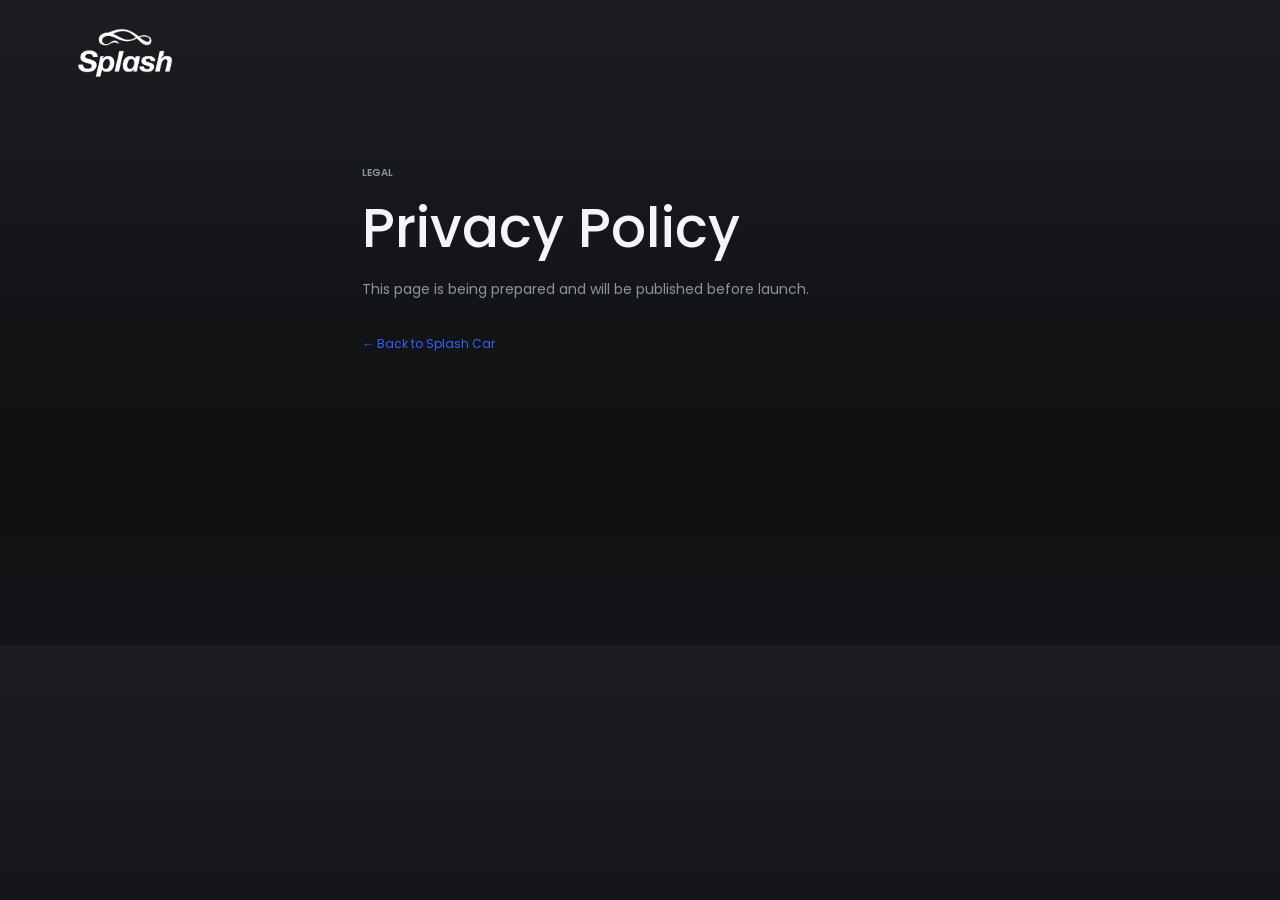
==== commit 83b99304: "Revert car realism tweak and header background match Back to the head-on wash as of 322bf55, at the " ====
--- a/privacy.html
+++ b/privacy.html
@@ -6,7 +6,7 @@
   <title>Privacy Policy — Splash Car</title>
   <link rel="icon" href="favicon.svg" type="image/svg+xml" />
   <link rel="stylesheet" href="https://fonts.googleapis.com/css2?family=Poppins:wght@400;500;600;700&display=swap" />
-  <link rel="stylesheet" href="styles.css?v=18" />
+  <link rel="stylesheet" href="styles.css?v=17" />
   <script>
     (function () {
       var d = new URLSearchParams(location.search).get('direction');
--- a/styles.css
+++ b/styles.css
@@ -28,8 +28,7 @@
 }
 
 :root[data-theme="dark"] {
-  /* matches the tunnel animation behind the header and hero, then eases to dark grey */
-  --bg: linear-gradient(180deg, #03050b 0, #03050b 900px, #0b0c10 1300px, #111216 100%);
+  --bg: linear-gradient(180deg, #1c1d20 0%, #151619 38%, #0f1012 72%, #131417 100%);
   --text: #e6e8ec;
   --ink: #f3f5f8;
   --muted: #8d939e;
@@ -63,7 +62,7 @@
   -webkit-font-smoothing: antialiased;
   transition: color .3s;
 }
-:root[data-theme="dark"] body { background-color: #03050b; }
+:root[data-theme="dark"] body { background-color: #111214; }
 a { color: inherit; text-decoration: none; }
 button, input, textarea, select { font: inherit; }
 button { cursor: pointer; }
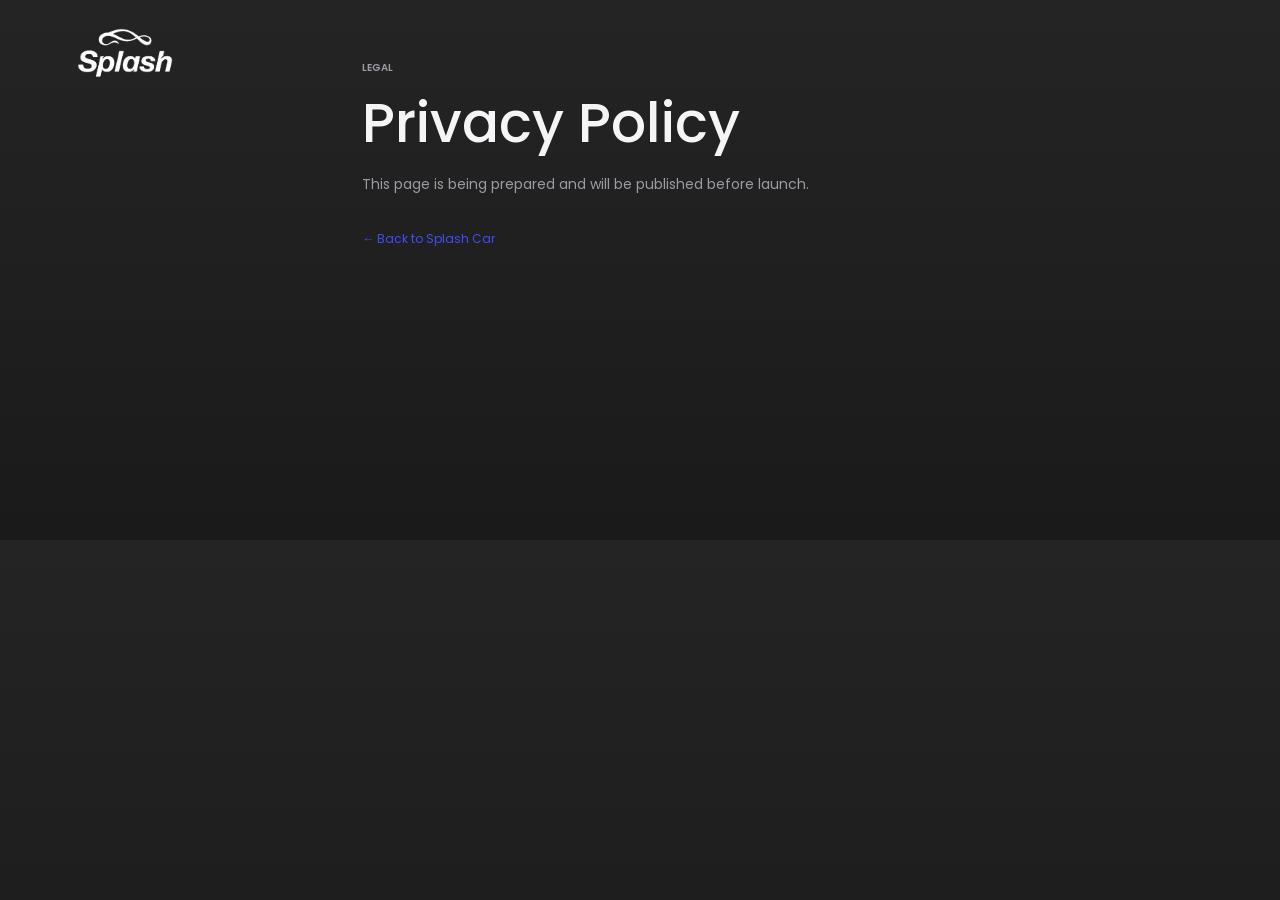
==== commit 377330a7: "Photo hero with brand palette and English/Arabic switch Replace the canvas car-wash animation with a" ====
--- a/privacy.html
+++ b/privacy.html
@@ -6,7 +6,7 @@
   <title>Privacy Policy — Splash Car</title>
   <link rel="icon" href="favicon.svg" type="image/svg+xml" />
   <link rel="stylesheet" href="https://fonts.googleapis.com/css2?family=Poppins:wght@400;500;600;700&display=swap" />
-  <link rel="stylesheet" href="styles.css?v=17" />
+  <link rel="stylesheet" href="styles.css?v=30" />
   <script>
     (function () {
       var d = new URLSearchParams(location.search).get('direction');
--- a/styles.css
+++ b/styles.css
@@ -1,53 +1,34 @@
 /* ---------- Tokens ---------- */
+/* Brand palette: Neon Blue #444DF5, Neon Glow #4479F6, Rubber Black #242424 */
 :root {
-  --blue: #3761fa;
-  --blue-hover: #244be2;
-  --blue-soft: #5486ff;
-
-  --bg: linear-gradient(#fff 0% 27%, #f4f9ff 48%, #eaf4ff 62%, #f5faff 78%, #fff 100%);
-  --text: #22252d;
-  --ink: #182e49;
-  --muted: #707987;
-  --faint: #8c93a1;
-  --line: #d9dde4;
-  --field-line: #d8dce5;
-  --placeholder: #a4a9b4;
+  --blue: #444df5;          /* Neon Blue */
+  --blue-hover: #333bd8;
+  --blue-soft: #4479f6;     /* Neon Glow */
+  --rubber: #242424;        /* Rubber Black */
+
+  --bg: linear-gradient(#fff 0% 27%, #f5f6ff 48%, #eef1ff 62%, #f6f7ff 78%, #fff 100%);
+  --text: #242424;
+  --ink: #242424;
+  --muted: #6e7180;
+  --faint: #8c8f9c;
+  --line: #e0e1e8;
+  --field-line: #d9dae3;
+  --placeholder: #a5a7b2;
   --chip-bg: #fff;
-  --chip-line: #cfd7e0;
-
-  /* Read by main.js for the tunnel canvas (r, g, b) */
-  --rib: 55, 97, 250;
-  --rib-hot: 84, 134, 255;
-  --streak: 84, 134, 255;
-  --floor: 220, 232, 248;
-  --bloom: 120, 160, 255;
-  --tunnel-blend: source-over;
-  --rib-strength: 0.8;
-  --sheen-blend: screen;
-  --water: 70, 120, 240;
+  --chip-line: #d3d5df;
 }
 
 :root[data-theme="dark"] {
-  --bg: linear-gradient(180deg, #1c1d20 0%, #151619 38%, #0f1012 72%, #131417 100%);
-  --text: #e6e8ec;
-  --ink: #f3f5f8;
-  --muted: #8d939e;
-  --faint: #6f7580;
-  --line: #2a2d33;
-  --field-line: #31343b;
-  --placeholder: #5d636e;
-  --chip-bg: #1d1f23;
-  --chip-line: #34373e;
-  --blue-soft: #6f95ff;
-
-  --rib: 70, 112, 255;
-  --rib-hot: 140, 175, 255;
-  --streak: 120, 160, 255;
-  --floor: 40, 60, 120;
-  --bloom: 70, 110, 255;
-  --tunnel-blend: lighter;
-  --rib-strength: 1;
-  --water: 190, 220, 255;
+  --bg: linear-gradient(180deg, #242424 0%, #1f1f1f 55%, #1a1a1a 100%);
+  --text: #e9e9ec;
+  --ink: #f5f5f7;
+  --muted: #9a9ba3;
+  --faint: #7c7d85;
+  --line: #333336;
+  --field-line: #3a3a3e;
+  --placeholder: #66676e;
+  --chip-bg: #2c2c2e;
+  --chip-line: #404044;
 }
 
 /* ---------- Base ---------- */
@@ -62,13 +43,13 @@
   -webkit-font-smoothing: antialiased;
   transition: color .3s;
 }
-:root[data-theme="dark"] body { background-color: #111214; }
+:root[data-theme="dark"] body { background-color: var(--rubber); }
 a { color: inherit; text-decoration: none; }
 button, input, textarea, select { font: inherit; }
 button { cursor: pointer; }
 button:disabled { cursor: wait; }
 h1, h2, h3, p { margin: 0; }
-:is(a, button, input, textarea, select):focus-visible { outline: 2px solid #6784ff; outline-offset: 6px; }
+:is(a, button, input, textarea, select):focus-visible { outline: 2px solid var(--blue-soft); outline-offset: 6px; }
 .sr-only { position: absolute; width: 1px; height: 1px; overflow: hidden; clip: rect(0 0 0 0); white-space: nowrap; }
 
 /* ---------- Logo (swaps per direction, colours untouched) ---------- */
@@ -106,11 +87,11 @@
 :is(a, button):hover .arrow-chip svg + svg,
 :is(a, button):focus-visible .arrow-chip svg + svg { transform: translateX(0); }
 
-/* ---------- Header ---------- */
-.top { overflow: hidden; }
+/* ---------- Header (laid over the hero photo) ---------- */
 .site-header {
-  position: relative;
+  position: absolute;
   z-index: 3;
+  inset: 0 0 auto;
   display: flex;
   align-items: center;
   justify-content: space-between;
@@ -118,7 +99,11 @@
   height: 105px;
   margin: auto;
   padding: 0 6%;
-}
+  color: #fff;
+}
+.site-header .logo-on-light { opacity: 0; }
+.site-header .logo-on-dark { opacity: 1; }
+.header-actions { display: flex; align-items: center; gap: 22px; }
 .header-contact {
   display: flex;
   align-items: center;
@@ -127,24 +112,69 @@
   font-weight: 500;
   letter-spacing: 0;
 }
-.header-contact .arrow-chip { border: 1px solid var(--chip-line); background: var(--chip-bg); transition: border-color .25s, color .25s, background .25s; }
-.header-contact:hover { color: var(--blue); }
+.header-contact .arrow-chip { border: 1px solid rgba(255, 255, 255, .35); background: rgba(36, 36, 36, .35); transition: border-color .25s, color .25s, background .25s; }
 .header-contact:hover .arrow-chip { border-color: var(--blue); background: var(--blue); color: #fff; }
 
+/* English / Arabic switch */
+.lang-switch {
+  display: flex;
+  padding: 3px;
+  border: 1px solid rgba(255, 255, 255, .3);
+  border-radius: 999px;
+  background: rgba(36, 36, 36, .35);
+  -webkit-backdrop-filter: blur(6px);
+          backdrop-filter: blur(6px);
+}
+.lang-switch button {
+  min-width: 40px;
+  padding: 5px 12px;
+  border: 0;
+  border-radius: 999px;
+  background: transparent;
+  color: rgba(255, 255, 255, .75);
+  font-size: 11px;
+  font-weight: 500;
+  line-height: 1.4;
+  transition: background .2s, color .2s;
+}
+.lang-switch button[lang="ar"] { font-family: "IBM Plex Sans Arabic", "Poppins", sans-serif; }
+.lang-switch button:hover { color: #fff; }
+.lang-switch button[aria-pressed="true"] { background: var(--blue); color: #fff; }
+
 /* ---------- Hero ---------- */
-.hero { position: relative; max-width: 1800px; margin: auto; }
-.hero-copy { position: relative; z-index: 2; padding: 34px 8% 0; text-align: center; }
-.eyebrow {
-  display: flex;
-  align-items: center;
-  gap: 10px;
-  font-size: 10px;
-  font-weight: 600;
-  letter-spacing: 0;
-  text-transform: uppercase;
-}
-.hero .eyebrow { justify-content: center; margin-bottom: 18px; color: var(--muted); }
-.eyebrow > span { width: 5px; height: 5px; border-radius: 50%; background: var(--blue-soft); box-shadow: 0 0 0 4px rgba(84, 134, 255, .16); }
+.hero {
+  position: relative;
+  display: flex;
+  flex-direction: column;
+  justify-content: space-between;
+  align-items: center;
+  min-height: 100vh;
+  min-height: 100svh;
+  padding: 118px 6% 96px;
+  overflow: hidden;
+  color: #fff;
+  background-color: var(--rubber);
+}
+.hero-media {
+  position: absolute;
+  inset: 0;
+  width: 100%;
+  height: 100%;
+  object-fit: cover;
+  object-position: center 58%;
+}
+.hero::after { /* Rubber Black shade so the title reads, deepest at top and bottom */
+  content: "";
+  position: absolute;
+  inset: 0;
+  background:
+    linear-gradient(180deg, rgba(36, 36, 36, .7) 0%, rgba(36, 36, 36, .15) 30%, rgba(36, 36, 36, .2) 62%, rgba(36, 36, 36, .92) 100%),
+    radial-gradient(ellipse at center, rgba(36, 36, 36, 0) 40%, rgba(36, 36, 36, .45) 100%);
+}
+.hero-copy { position: relative; z-index: 2; max-width: 1100px; text-align: center; }
+/* title sits above the car, the line below it; the car stays clear in between */
+.hero-copy--top { margin-top: 2vh; }
+.hero-copy--bottom { margin-bottom: 1vh; }
 h1 {
   font-size: clamp(34px, 4.3vw, 62px);
   font-weight: 500;
@@ -153,69 +183,56 @@
   color: var(--ink);
   text-wrap: balance;
 }
-h1 > span { color: var(--blue-soft); }
-:root[data-theme="light"] h1 > span { color: var(--blue); }
-
-/* ---------- Tunnel scene ---------- */
-.scene {
-  position: relative;
-  isolation: isolate;
-  height: 600px;
-  margin-top: 8px;
-  overflow: hidden;
-}
-.wash-canvas {
+/* Quiet, large title over the photo: soft white letters the scene shows through */
+.hero h1 {
+  font-size: clamp(36px, 6.2vw, 92px);
+  font-weight: 600;
+  line-height: .95;
+  text-transform: uppercase;
+  color: rgba(255, 255, 255, .78);
+  text-shadow: 0 6px 40px rgba(0, 0, 0, .35);
+}
+.hero h1 > span { color: inherit; }
+.hero-sub {
+  margin-top: 22px;
+  font-size: 14px;
+  line-height: 1.7;
+  color: rgba(255, 255, 255, .82);
+}
+.hero-sub::before { /* small Neon Glow rule above the line */
+  content: "";
+  display: block;
+  width: 36px;
+  height: 2px;
+  margin: 0 auto 16px;
+  border-radius: 2px;
+  background: var(--blue-soft);
+  box-shadow: 0 0 12px var(--blue-soft);
+}
+.scroll-cue {
   position: absolute;
-  inset: 0;
-  width: 100%;
-  height: 100%;
-  /* soft top and bottom edges so the tunnel melts into the page */
-  -webkit-mask: linear-gradient(to bottom, transparent 0%, #000 12%, #000 86%, transparent 100%);
-          mask: linear-gradient(to bottom, transparent 0%, #000 12%, #000 86%, transparent 100%);
-}
-.wash-stage {
+  z-index: 2;
+  left: 50%;
+  bottom: 28px;
+  width: 1px;
+  height: 46px;
+  background: linear-gradient(rgba(255, 255, 255, 0), rgba(255, 255, 255, .7));
+  transform: translateX(-50%);
+  animation: cue 2.2s ease-in-out infinite;
+}
+@keyframes cue {
+  0%, 100% { opacity: .35; transform: translate(-50%, -6px); }
+  50% { opacity: 1; transform: translate(-50%, 0); }
+}
+.eyebrow {
   display: flex;
   align-items: center;
   gap: 10px;
-  min-height: 32px;
   font-size: 10px;
   font-weight: 600;
   letter-spacing: 0;
   text-transform: uppercase;
-  color: var(--muted);
-  opacity: 0;
-  transition: opacity .4s;
-}
-.wash-stage.on { opacity: 1; }
-.wash-step { color: var(--blue-soft); font-variant-numeric: tabular-nums; }
-.wash-step::after { content: ""; display: inline-block; width: 18px; height: 1px; margin-left: 10px; vertical-align: middle; background: currentColor; }
-.scene-bottom {
-  position: absolute;
-  z-index: 5;
-  left: 8%;
-  right: 8%;
-  bottom: 16px;
-  display: flex;
-  align-items: center;
-  justify-content: space-between;
-}
-.pause {
-  display: grid;
-  place-items: center;
-  width: 32px;
-  height: 32px;
-  padding: 0;
-  border: 1px solid var(--chip-line);
-  border-radius: 50%;
-  background: var(--chip-bg);
-  color: var(--muted);
-  transition: color .2s, border-color .2s;
-}
-.pause:hover { color: var(--blue); border-color: var(--blue); }
-.pause svg { width: 14px; height: 14px; fill: none; stroke: currentColor; stroke-width: 1.8; stroke-linecap: round; stroke-linejoin: round; }
-.pause .i-play { display: none; }
-.pause[aria-pressed="true"] .i-play { display: block; }
-.pause[aria-pressed="true"] .i-pause { display: none; }
+}
 
 /* ---------- Contact ---------- */
 .contact {
@@ -301,7 +318,7 @@
 .form-status { display: flex; align-items: center; gap: 7px; min-height: 20px; margin-top: 16px; font-size: 11px; line-height: 1.6; color: #35634a; }
 :root[data-theme="dark"] .form-status { color: #6fc596; }
 .form-status.error { color: #d05252; }
-.honeypot { position: absolute; left: -10000px; opacity: 0; }
+.honeypot { position: absolute; width: 1px; height: 1px; overflow: hidden; clip: rect(0 0 0 0); white-space: nowrap; opacity: 0; } /* hidden in both reading directions */
 
 /* ---------- Footer ---------- */
 .site-footer {
@@ -316,7 +333,7 @@
 .legal { display: flex; align-items: center; gap: 18px; font-size: 10px; color: var(--faint); }
 .legal nav { display: flex; gap: 18px; }
 .legal nav a { position: relative; transition: color .2s; }
-.legal nav a::before { content: ""; position: absolute; left: -10px; top: 50%; width: 3px; height: 3px; border-radius: 50%; background: currentColor; opacity: .6; transform: translateY(-50%); }
+.legal nav a::before { content: ""; position: absolute; inset-inline-start: -10px; top: 50%; width: 3px; height: 3px; border-radius: 50%; background: currentColor; opacity: .6; transform: translateY(-50%); }
 .legal nav a:hover { color: var(--blue); }
 .tagline { font-size: 10px; letter-spacing: 0; color: var(--faint); }
 
@@ -349,12 +366,8 @@
 .review button[aria-pressed="true"] { border-color: var(--blue); background: var(--blue); color: #fff; }
 
 /* ---------- Responsive ---------- */
-@media (min-width: 1500px) {
-  .scene { height: 680px; }
-}
 @media (max-width: 900px) {
   .site-header { height: 95px; }
-  .scene { height: 520px; }
   .contact { gap: 8%; padding: 70px 7%; }
   .contact h2 { font-size: 44px; }
   .site-footer { flex-wrap: wrap; }
@@ -364,12 +377,12 @@
   .logo { width: 82px; height: 43px; }
   .header-contact { gap: 10px; font-size: 11px; }
   .header-contact .arrow-chip { width: 28px; height: 28px; }
-  .hero-copy { padding: 22px 7% 0; }
-  .hero .eyebrow { margin-bottom: 14px; font-size: 9px; letter-spacing: 0; }
-  h1 { font-size: clamp(30px, 8.6vw, 40px); }
-  .scene { height: 420px; margin-top: 0; }
-  .scene-bottom { left: 7%; right: 7%; }
-  .wash-stage { font-size: 9px; letter-spacing: 0; }
+  .header-actions { gap: 12px; }
+  .header-contact .contact-label { display: none; }
+  .lang-switch button { min-width: 34px; padding: 4px 9px; }
+  .hero { padding: 110px 7% 80px; }
+  .hero-media { object-position: 50% 50%; }
+  .hero-sub { font-size: 13px; }
   .contact { grid-template-columns: 1fr; gap: 40px; padding: 58px 7% 40px; }
   .contact h2 { font-size: 40px; letter-spacing: 0; }
   .contact-copy > p:not(.eyebrow) { font-size: 12px; }
@@ -383,7 +396,6 @@
 @media (prefers-reduced-motion: reduce) {
   html { scroll-behavior: auto; }
   *, ::before, ::after { transition: none !important; animation: none !important; }
-  .pause { display: none; }
 }
 
 /* ---------- Legal placeholder pages ---------- */
@@ -392,3 +404,8 @@
 .legal-page h1 { margin-bottom: 20px; }
 .legal-page p:not(.eyebrow) { font-size: 14px; line-height: 1.8; color: var(--muted); }
 .legal-page .back { display: inline-block; margin-top: 32px; font-size: 12px; color: var(--blue); }
+
+/* ---------- Arabic / right-to-left ---------- */
+:root[lang="ar"] body { font-family: "IBM Plex Sans Arabic", "Poppins", Arial, sans-serif; }
+:root[lang="ar"] .hero h1 { line-height: 1.15; text-transform: none; }
+[dir="rtl"] .arrow-chip { transform: scaleX(-1); }   /* arrows point the reading way */
